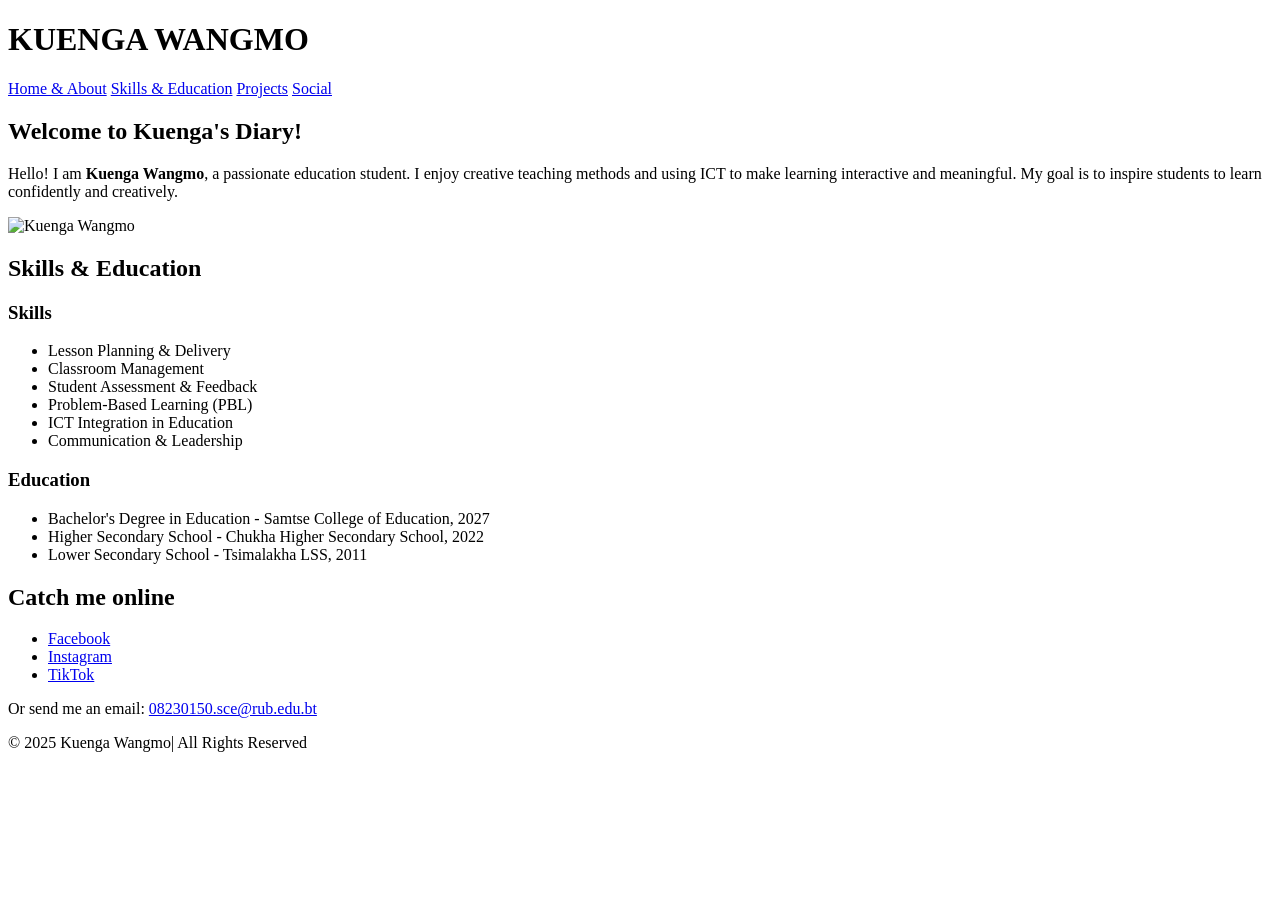
==== index.html @ 27bb0d8b "add index.html" ====
<!DOCTYPE html>
<html lang="en">
<head>
    <meta charset="UTF-8">
    <meta name="viewport" content="width=device-width, initial-scale=1.0">
    <title>KUENGA'S Portfolio</title>
    <link rel="stylesheet" href="style.css">
</head>
<body>
    <div class="animated-bg"></div>

    <header class="header">
        <div class="container">
            <h1>KUENGA WANGMO</h1>
            <nav>
                <a href="index.html#home-about">Home & About</a>
                <a href="index.html#skills-edu">Skills & Education</a>
                <a href="projects.html">Projects</a>
                <a href="index.html#social">Social</a>
            </nav>
        </div>
    </header>

    <!-- Home + About Section -->
    <section id="home-about" class="container section">
        <h2>Welcome to Kuenga's Diary!</h2>
        <div class="home-about-content">
            <div class="text">
                <p>Hello! I am <b>Kuenga Wangmo</b>, a passionate education student. I enjoy creative teaching methods and using ICT to make learning interactive and meaningful. My goal is to inspire students to learn confidently and creatively.</p>
            </div>
            <div class="image">
                <img src="photo_2025-09-27_12-49-08.jpg" alt=" Kuenga Wangmo">
            </div>
        </div>
    </section>

    <!-- Skills + Education Section -->
    <section id="skills-edu" class="container section">
        <h2>Skills & Education</h2>
        <div class="skills-edu-content">
            <div class="card skills">
                <h3>Skills</h3>
                <ul>
                    <li>Lesson Planning & Delivery</li>
                    <li>Classroom Management</li>
                    <li>Student Assessment & Feedback</li>
                    <li>Problem-Based Learning (PBL)</li>
                    <li>ICT Integration in Education</li>
                    <li>Communication & Leadership</li>
                </ul>
            </div>
            <div class="card education">
                <h3>Education</h3>
                <ul>
                    <li>Bachelor's Degree in Education - Samtse College of Education, 2027</li>
                    <li>Higher Secondary School - Chukha Higher Secondary School, 2022</li>
                    <li>Lower Secondary School - Tsimalakha LSS, 2011</li>
                </ul>
            </div>
        </div>
    </section>

    <!-- Social / Contact Section -->
    <section id="social" class="container section">
        <h2>Catch me online </h2>
        <ul class="social-links">
            <li><a href="social.html" target="_blank">Facebook</a></li>
            <li><a href="social.html" target="_blank">Instagram</a></li>
            <li><a href="social.html" target="_blank">TikTok</a></li>
        </ul>
        <p>Or send me an email: <a href="mailto:08230150.sce@rub.edu.bt">08230150.sce@rub.edu.bt</a></p>
    </section>

    <footer>
        <p>&copy; 2025 Kuenga Wangmo| All Rights Reserved</p>
    </footer>
</body>
</html>
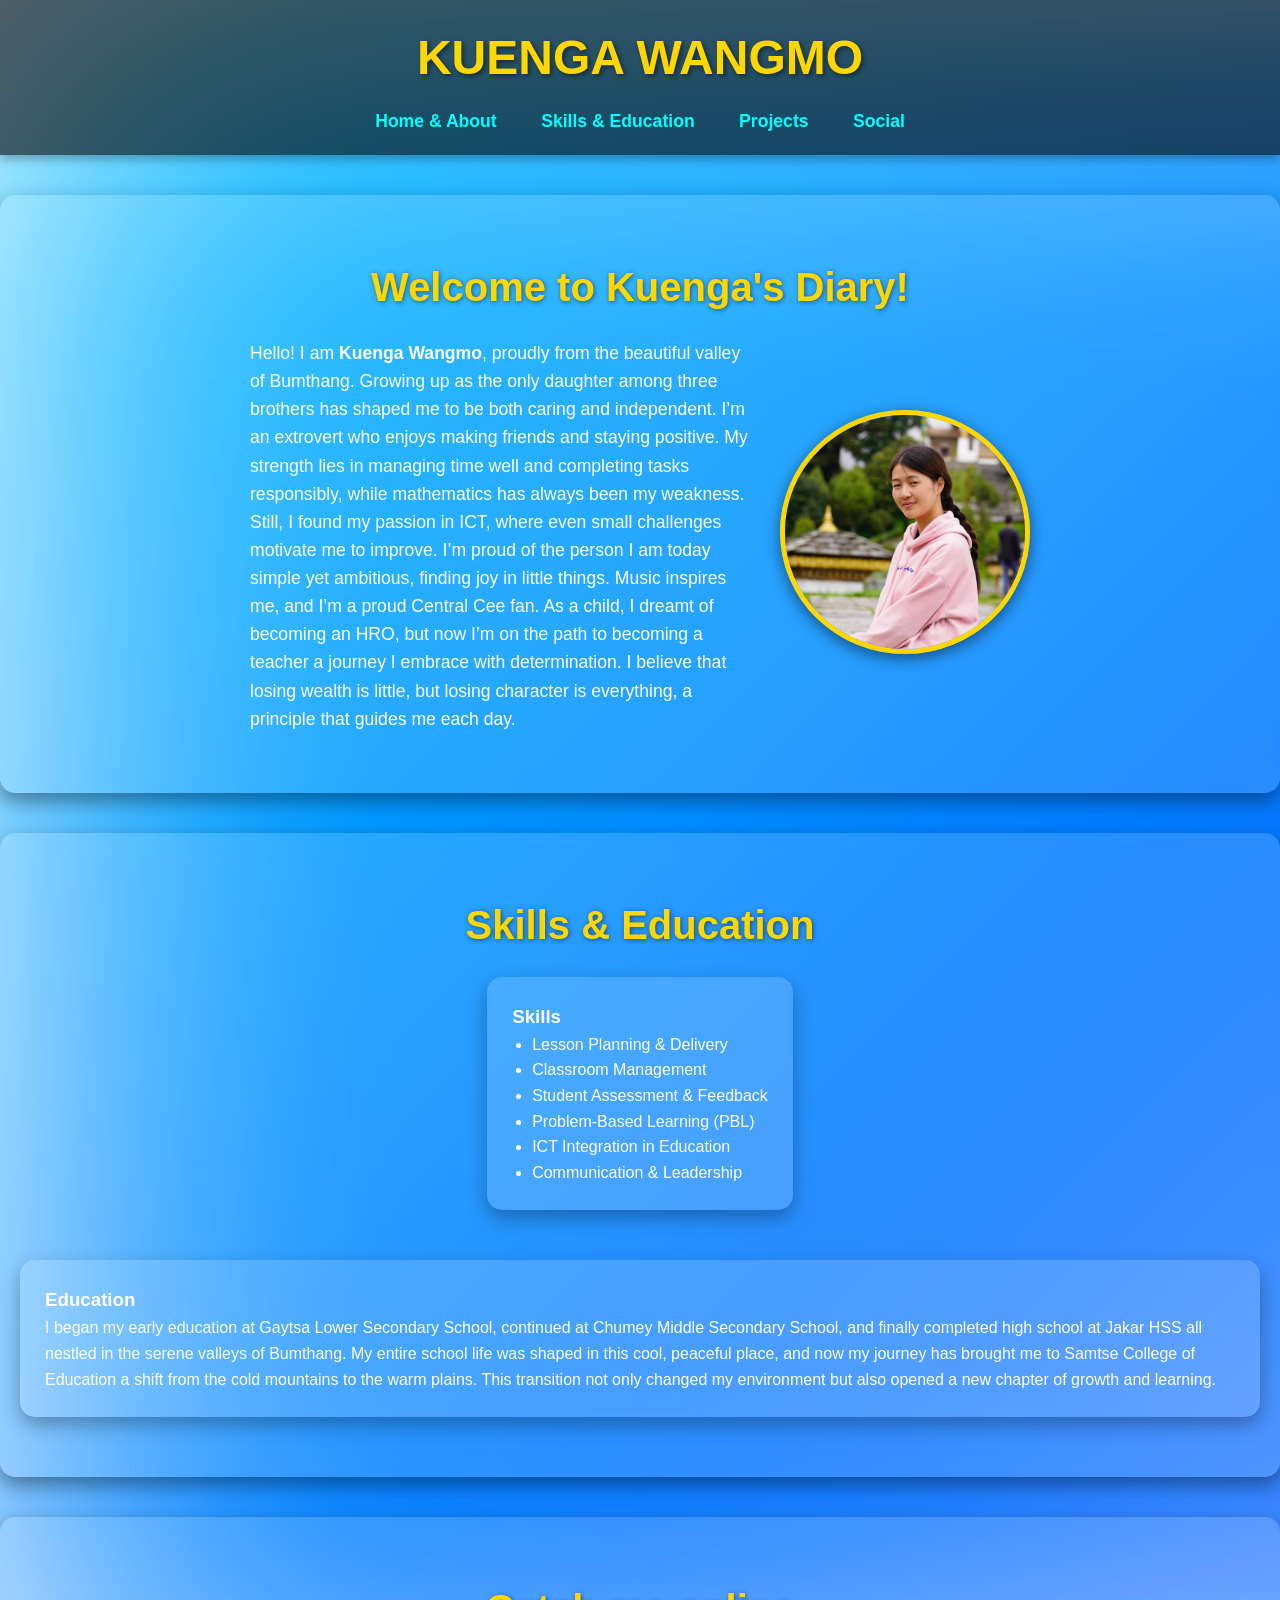
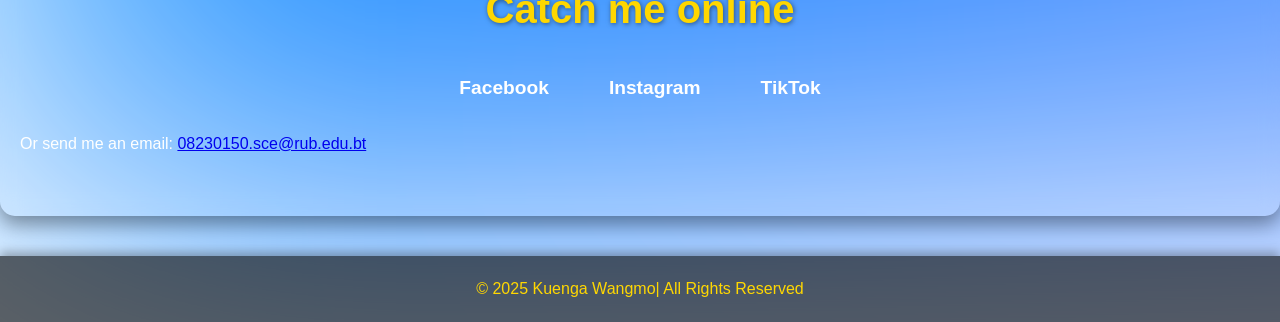
==== commit 1139d61b: "add" ====
--- a/index.html
+++ b/index.html
@@ -26,7 +26,13 @@
         <h2>Welcome to Kuenga's Diary!</h2>
         <div class="home-about-content">
             <div class="text">
-                <p>Hello! I am <b>Kuenga Wangmo</b>, a passionate education student. I enjoy creative teaching methods and using ICT to make learning interactive and meaningful. My goal is to inspire students to learn confidently and creatively.</p>
+                <p>Hello! I am <b>Kuenga Wangmo</b>,  proudly from the beautiful valley of Bumthang. Growing up as the only daughter among three brothers has shaped me to be both caring and independent.
+
+I’m an extrovert who enjoys making friends and staying positive. My strength lies in managing time well and completing tasks responsibly, while mathematics has always been my weakness. Still, I found my passion in ICT, where even small challenges motivate me to improve.
+
+I’m proud of the person I am today simple yet ambitious, finding joy in little things. Music inspires me, and I’m a proud Central Cee fan.
+
+As a child, I dreamt of becoming an HRO, but now I’m on the path to becoming a teacher a journey I embrace with determination. I believe that losing wealth is little, but losing character is everything, a principle that guides me each day.</p>
             </div>
             <div class="image">
                 <img src="photo_2025-09-27_12-49-08.jpg" alt=" Kuenga Wangmo">
@@ -51,11 +57,16 @@
             </div>
             <div class="card education">
                 <h3>Education</h3>
-                <ul>
-                    <li>Bachelor's Degree in Education - Samtse College of Education, 2027</li>
-                    <li>Higher Secondary School - Chukha Higher Secondary School, 2022</li>
-                    <li>Lower Secondary School - Tsimalakha LSS, 2011</li>
-                </ul>
+                <P>
+                    I began my early education at Gaytsa Lower Secondary School, 
+                    continued at Chumey Middle Secondary School, and finally completed 
+                    high school at Jakar HSS all nestled in the serene valleys of Bumthang.
+                     My entire school life was shaped in this cool, peaceful place, and 
+                     now my journey has brought me to Samtse College of Education a shift 
+                     from the cold mountains to the warm plains. This transition not only 
+                     changed my environment but also opened a new chapter of growth and learning.
+                </P>
+                
             </div>
         </div>
     </section>
--- a/style.css
+++ b/style.css
@@ -0,0 +1,237 @@
+/* ---------------- Reset ---------------- */
+* {
+    margin: 0;
+    padding: 0;
+    box-sizing: border-box;
+}
+
+body {
+    font-family: 'Segoe UI', Tahoma, Geneva, Verdana, sans-serif;
+    line-height: 1.6;
+    color: #fff;
+    scroll-behavior: smooth;
+    overflow-x: hidden;
+}
+
+/* ---------------- Animated Background ---------------- */
+.animated-bg {
+    position: fixed;
+    top: 0;
+    left: 0;
+    width: 200%;
+    height: 200%;
+    background: linear-gradient(135deg, #00c6ff, #0072ff, #b3a7ff);
+    animation: moveBG 60s linear infinite;
+    z-index: -1;
+    filter: blur(150px);
+}
+
+@keyframes moveBG {
+    0% { transform: translate(0,0); }
+    50% { transform: translate(-50%, -50%); }
+    100% { transform: translate(0,0); }
+}
+
+/* ---------------- Header / Navbar ---------------- */
+.header {
+    background: rgba(0,0,0,0.6);
+    position: sticky;
+    top: 0;
+    z-index: 1000;
+    padding: 20px 0;
+    text-align: center;
+    box-shadow: 0 4px 10px rgba(0,0,0,0.3);
+}
+
+.header h1 {
+    font-size: 3rem;
+    margin-bottom: 10px;
+    color: #FFD700;
+    text-shadow: 2px 2px 5px rgba(0,0,0,0.5);
+}
+
+.header nav a {
+    color: #00ffff;
+    margin: 0 20px;
+    text-decoration: none;
+    font-weight: bold;
+    font-size: 1.1rem;
+    transition: 0.3s;
+}
+
+.header nav a:hover,
+.header nav a.active {
+    color: #FFD700;
+    transform: scale(1.1);
+}
+
+/* ---------------- Sections ---------------- */
+.section {
+    padding: 60px 20px;
+    margin: 40px 0;
+    background: rgba(255,255,255,0.15);
+    border-radius: 15px;
+    box-shadow: 0 8px 20px rgba(0,0,0,0.4);
+    backdrop-filter: blur(10px);
+}
+
+h2 {
+    font-size: 2.5rem;
+    margin-bottom: 20px;
+    color: #FFD700;
+    text-align: center;
+    text-shadow: 1px 1px 5px rgba(0,0,0,0.5);
+}
+
+/* ---------------- Home + About ---------------- */
+.home-about-content {
+    display: flex;
+    flex-wrap: wrap;
+    justify-content: center;
+    align-items: center;
+    gap: 30px;
+}
+
+.home-about-content .text {
+    max-width: 500px;
+    text-align: left;
+    font-size: 1.1rem;
+}
+
+.home-about-content .image img {
+    max-width: 250px;
+    border-radius: 50%;
+    border: 5px solid #FFD700;
+    box-shadow: 0 4px 15px rgba(0,0,0,0.5);
+    transition: transform 0.3s;
+}
+
+.home-about-content .image img:hover {
+    transform: scale(1.1) rotate(5deg);
+}
+
+/* ---------------- Skills + Education ---------------- */
+.skills-edu-content {
+    display: flex;
+    flex-wrap: wrap;
+    justify-content: center;
+    gap: 50px;
+}
+
+.card {
+    background: rgba(255,255,255,0.15);
+    padding: 25px;
+    border-radius: 15px;
+    min-width: 250px;
+    box-shadow: 0 8px 20px rgba(0,0,0,0.3);
+    transition: 0.4s;
+}
+
+.card:hover {
+    background: rgba(255,255,255,0.25);
+    transform: translateY(-10px) scale(1.05);
+}
+
+.skills ul, .education ul {
+    margin-left: 20px;
+}
+
+/* ---------------- Projects ---------------- */
+.projects-grid {
+    display: flex;
+    flex-wrap: wrap;
+    gap: 30px;
+    justify-content: center;
+}
+
+.project-card img {
+    width: 100%;
+    border-radius: 10px;
+    margin-top: 10px;
+}
+
+/* ---------------- Social / Contact ---------------- */
+.social-links {
+    list-style-type: none;
+    display: flex;
+    flex-wrap: wrap;
+    justify-content: center;
+    gap: 20px;
+    margin-bottom: 15px;
+}
+
+.social-links a {
+    display: flex;
+    align-items: center;
+    gap: 10px;
+    color: #fff;
+    font-weight: bold;
+    text-decoration: none;
+    font-size: 1.2rem;
+    padding: 12px 20px;
+    border-radius: 10px;
+    transition: 0.3s, box-shadow 0.3s;
+}
+
+/* Platform-specific colors */
+.social-links a i {
+    font-size: 1.5rem;
+}
+
+.social-links a.facebook { background: #1877F2; }
+.social-links a.tiktok { background: #000; }
+.social-links a.instagram { background: #C13584; }
+
+.social-links a:hover {
+    transform: scale(1.05);
+    box-shadow: 0 4px 15px rgba(255, 215, 0, 0.6);
+}
+
+/* ---------------- Footer ---------------- */
+footer {
+    background: rgba(0,0,0,0.6);
+    color: #FFD700;
+    text-align: center;
+    padding: 20px 0;
+    box-shadow: 0 -4px 10px rgba(0,0,0,0.3);
+}
+
+/* ---------------- Back Home Button ---------------- */
+.back-home {
+    text-align: center;
+    margin: 30px 0;
+}
+
+.back-home a {
+    display: inline-block;
+    background: #FFD700;
+    color: #000;
+    padding: 12px 25px;
+    border-radius: 8px;
+    font-weight: bold;
+    text-decoration: none;
+    transition: 0.3s;
+}
+
+.back-home a:hover {
+    background: #00ffff;
+    color: #000;
+    transform: scale(1.05);
+}
+
+/* ---------------- Responsive ---------------- */
+@media (max-width: 900px) {
+    .home-about-content, .skills-edu-content, .projects-grid {
+        flex-direction: column;
+        align-items: center;
+    }
+
+    .home-about-content .text {
+        text-align: center;
+    }
+
+    .social-links {
+        flex-direction: column;
+        gap: 15px;
+    }
+}
